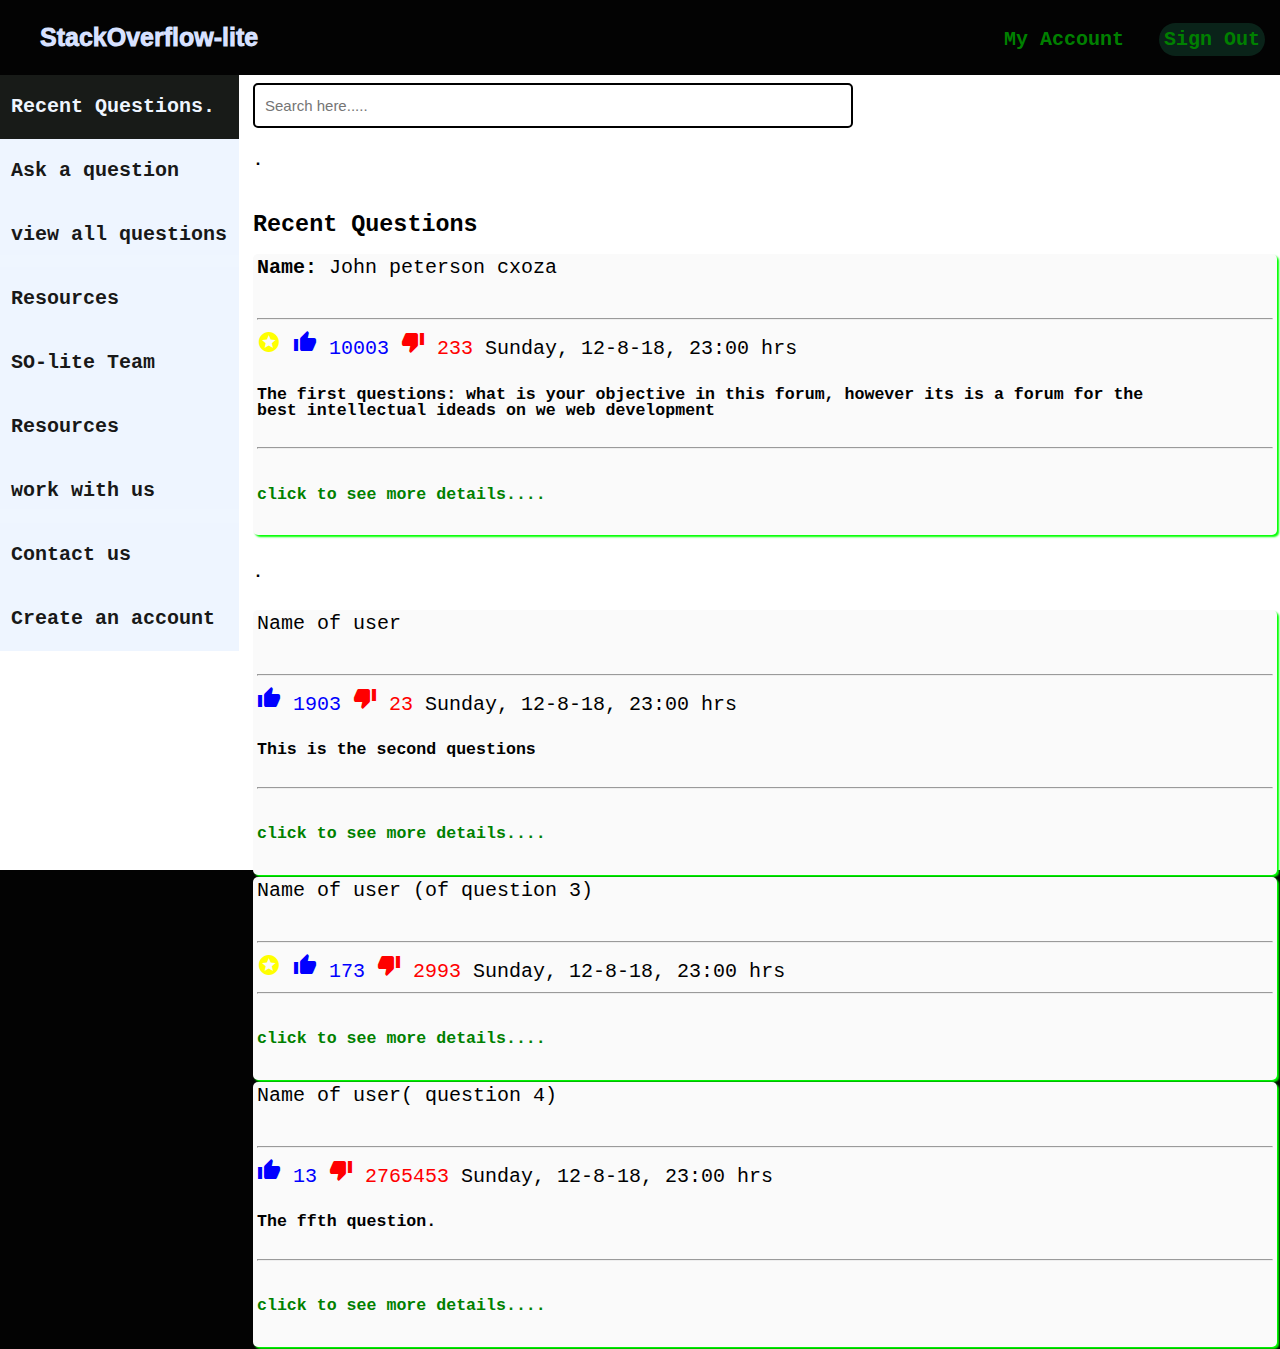
==== app/templates/index.html @ d8676da8 "[#159912371] Ft- homepage-with-questions" ====
<!DOCTYPE html>
<html lang="en">
<head>
    <meta charset="UTF-8">
    <meta name="viewpoint" content="width-device-width">
    <meta name="viewport" content="width=device-width, initial-scale=1, shrink-to-fit=no">
    <meta http-equiv="X-UA-Compatible" content="IE=edge">
    <meta name="description" content="Jeff Andeko's UI for StackOverflow-lite">
    <meta name="keywords" content="user interface, using html and css">
    <meta name="author" content="Jeff Andeko">
    <title> Home |StackOverflow-lite | Welcome to a platform where developers engage to build one another </title>
    <link rel="stylesheet" type="text/css" href="style.css">
    <link rel="stylesheet" href="https://fonts.googleapis.com/icon?family=Material+Icons">
</head>

<body>
<!-- The HTML code for Header -->
<header>
    <a href="#" class="header_icon"> <strong>StackOverflow-lite</strong></a>
    <div>
        <ul>
            <li><a href="Sign_up.html" class="sign_up"><strong>Sign Out</strong></a></li>
            <li><a href="Log_in.html"><strong>My Account</strong></a></li>

        </ul>
    </div>
</header>

<!-- HTML code for main section -->

<main id="main">

    <!--- search button for homepage--->

    <div class="container">
        <div class="first_div">
            <div class="side-menu">
                <a href="index.html" class="active"><strong>Recent Questions.</strong></a>
                <a href="Ask_question.html"><strong>Ask a question</strong></a>
                <a href="#"><strong>view all questions</strong></a>
                <a href="#"><strong>Resources</strong></a>
                <a href="#"><strong>SO-lite Team</strong></a>
                <a href="#"><strong>Resources</strong></a>
                <a href="#"><strong>work with us</strong></a>
                <a href="#"><strong>Contact us</strong></a>
                <a href="Sign_up.html"><strong>Create an account</strong></a>
            </div>
        </div>


        <div class="home2_div">

            <div class="home_forum">
                <div class="home_forum1">
                    <nav class="top_nav">
                        <form class="search" action="get what you have searched">
                            <input type="text" placeholder="Search here....." name="search">
                        </form>
                    </nav>
                    <div class="done">
                        <h5>.</h5>

                    </div>
                    <h3>Recent Questions</h3>
                </div>
                <div class="homeQuiz_area">
                    <div class="the_user"><strong>Name:</strong> John peterson cxoza</div>
                    <hr>
                    <span class="important"><a href="#"><i class="material-icons">stars</i></a></span>
                    <span class="likes"><a href="#"><i class="material-icons">thumb_up</i></a> 10003</span>
                    <span class="dislikes"><a href="#"><i class="material-icons">thumb_down</i></a> 233</span>
                    <span class="date%time">Sunday, 12-8-18, 23:00 hrs</span>
                    <h5>The first questions: what is your objective in this forum, however its is a forum for the<br>
                        best intellectual ideads on we
                        web development</h5>
                    <hr>
                    <div class="the_question">
                        <h5><a href="question_details.html"> click to see more details....</a></h5>
                    </div>

                </div>
                <div class="done">
                    <h5>.</h5>

                </div>
                <div class="homeQuiz_area">
                    <div class="the_user">Name of user</div>
                    <hr>
                    <span class="likes"><a href="#"><i class="material-icons">thumb_up</i></a> 1903</span>
                    <span class="dislikes"><a href="#"><i class="material-icons">thumb_down</i></a> 23</span>
                    <span class="date%time">Sunday, 12-8-18, 23:00 hrs</span>
                    <h5> This is the second questions</h5>
                    <hr>
                    <div class="the_question">
                        <h5><a href="question_details.html"> click to see more details....</a></h5>
                    </div>
                </div>
                <div class="done">

                </div>

                <div class="homeQuiz_area">
                    <div class="the_user">Name of user (of question 3)</div>
                    <hr>
                    <span class="important"><a href="#"><i class="material-icons">stars</i></a></span>
                    <span class="likes"><a href="#"><i class="material-icons">thumb_up</i></a> 173</span>
                    <span class="dislikes"><a href="#"><i class="material-icons">thumb_down</i></a> 2993</span>
                    <span class="date%time">Sunday, 12-8-18, 23:00 hrs</span>

                    <hr>
                    <div class="the_question">
                        <h5><a href="question_details.html"> click to see more details....</a></h5>
                    </div>

                </div>
                <div class="done">

                </div>
                <div class="homeQuiz_area">
                    <div class="the_user">Name of user( question 4)</div>
                    <hr>
                    <span class="likes"><a href="#"><i class="material-icons">thumb_up</i></a> 13</span>
                    <span class="dislikes"><a href="#"><i class="material-icons">thumb_down</i></a> 2765453</span>
                    <span class="datetime">Sunday, 12-8-18, 23:00 hrs</span>
                    <h5>The ffth question.</h5>
                    <hr>
                    <div class="the_question">
                        <h5><a href="question_details.html"> click to see more details....</a></h5>
                    </div>
                </div>
                <div class="done"></div>
            </div>
        </div>
        <div class="home3_div">
            <h1></h1>

        </div>
    </div>
</main>
<!-- html code for page footer-->
<footer id="footer">
    <div>
        <p>StackOverflow-lite: Created by Jeff Andeko <a href="https://github.com/jeffandeko">@jeffandeko</a></p>
    </div>
</footer>

</body>
</html>
---- app/templates/style.css ----
/* === Global CSS code ===*/

*{
    text-decoration: none;
    box-sizing: border-box;
 }

body {
    margin: 0;
    font-family:"Courier New", Courier, monospace;
    line-height: 1;
    font-size: 20px;
    text-align: center;
    background-color:rgb(3,3,3);
    opacity:1.5;

}
a {
    text-decoration: none;
    color:rgb(0,128,0);
    }

/*=== ==========CSS code for Header section === =======*/

header {
    background-color:rgb(3,3,3);
    width:100%;
    height:65px;
}

header .header_icon {
    font-family: 'Barlow', sans-serif;
    font-size:20px;
    font-weight:1000;
    color:rgb(215,225,275);
    display:block;
}
header div ul {
    display:block;
    margin:0 auto;
    width:fit-content;
}
 header div ul li {
    float: right;
    list-style: none;
    padding: 0 15px;
    color:rgb(0,128,0);
}

 header ul li a {
    font-family: "Courier New", Courier, monospace;
    font-size: 20px;
    color:rgb(0,128,0);
    padding:6px 14px;
    position:relative;
    top:-3px;
    border-radius:25px;
    padding: 5px 5px;
}

header ul li a:hover {
    background-color: rgb(247,250,256);
    padding:6px 14px;
    position:relative;
    top:-3px;
    color:rgb(139,0,0);
    border-radius:25px;
    padding: 5px 5px;
}



 @media only screen and (min-width: 600px) {
    header .header_icon {
        margin:25px 0;
        text-align: left;
        padding: 0 20px 0 40px;
        border-right: 3px solid rgb(3,3,3);
        float: left;
        font-size:25px;
    }
     header div ul {
        margin: 20px 0px 0px 20px;
        float: right;
    }

    header div ul li a {
        line-height: 45px;
    }
}
.sign_up {
    background-color:rgb(10,35,25);
    padding:6px 14px;
    position:relative;
    top:-3px;
    border-radius:25px;
    padding: 5px 5px;
}

.sign_up a:hover {
background-color: rgb(0,255,0);
}

/*== Main section === */

#main {
    padding:0px;
    margin:-5px;
    line-height:10px
}


.container {
    width:100%;
    height:100%;
    display: table;
    background-color:rgb(255,255,255);
    padding:0px;
}

div > div {
  display: table-cell;
}


.first_div {
    width:20%;
    line-height:40px;
}
.side-menu {
    width:100%;
    padding:0px;
    text-align:left;
    padding-left:4px;
 }

.side-menu a {
    background-color: rgb(237,245,255);
    opacity: .9;
    color:black;
    display:block;
    padding:12px;
    text-decoration:none;
}
.side-menu a:hover {
    background-color:rgb(0,128,0);
}

.side-menu a.active {
    background-color: rgb(0,3,0);
    color: rgb(237,245,255)
}
.second_div {
    width: 65%;

    height:calc(100vh - 100px);
    vertical-align:middle;

 }
 /* ==== Index/homepage css==============*/
 /*search area*/
nav.top_nav {
    background:rgb(255,255,255);
    min-height:50px;
    line-height:50px;
    position:;
    width:100%;
 }
.open {
    width:100%;
    min-height:20px;
    position:relative;
}
 form.search input[type=text] {
    padding:10px;
    line-height:60px;
    font-size:15px;
    border:2px solid black;
    float:center;
    width:800px;
    background:rgb(255,255,255);
    margin:auto;max-width:600px;
    margin:auto;max-height:50px;
}

.second_div h1 {
    font-size: 75px;
    font-weight: 1000;
    line-height: 50px;
    color: rgb(0,0,0);
    text-align: center;
    text-shadow: 2px 2px 4px rgb(2,3,3);
}
.second_div h2 {
    font-family:'Anton', sans-serif;
    font-family:'Righteous', cursive;
    font-size: 25px;
    font-weight: 100;
    font-style: italic;
    line-height: 40px;
    color:rgb(3,3,3);
    text-align: center;
    text-shadow: 1px 1px 2px rgb(2, 2, 2);
}
.second_div h3 {
    font-family:'Anton', sans-serif;
    font-family:'Righteous', cursive;
    font-size: 45px;
    font-weight: 100;
    font-style: bold;
    line-height: 20px;
    color:rgb(0, 248,0);
    text-align: center;
    text-shadow: 4px 4px 10px (21,22,27);
}

  .home2_div {
    width:40%;
    margin:0;
    height:calc(100vh - 100px);
 }
 .home2_div h2 {
    font-size:45px;
    font-weight: 800;
    line-height:0;
    color: rgb(0,255,0);
    text-align:left;

}
  .home_forum {
  text-align: left;
  margin-left:0px;
  position:absolute;
  border-radius: 10px;
  width:80%;
  padding:0%;
}
.done{
    line-height:1;
    min-height:10px;
}
.homeQuiz_area {
  float:left;
  width:100%;
  line-height:1;
  margin-bottom:2px;
  background-color:rgb(250,250,250);
  box-shadow:2px 2px 2px rgb(0,255,0);
  padding:4px;
  border-radius:5px;
}
 .the_user {
  width:100%;
  height:50px;
 }
 .likes {
     width:100%;
     height:50px;
     color:rgb(0,0,255);
}
.likes a{
     color:rgb(0,0,255);
 }
 .dislikes {
     width:100%;
     height:50px;
     color:rgb(255,0,0);
}
 .dislikes a{
     color:rgb(255,0,0);
}
.important {
     width:100%;
     height:50px;
     color:rgb(0,0,255);
}
.important a{
     color:rgb(255,255,0);
  }
 .dislikes {
     width:100%;
     height:50px;
     color:rgb(255,0,0);
}
 .dislikes a{
     color:rgb(255,0,0);
}
 .stars {
     width:100%;
     height:50px;
     color:rgb(255,255,0);
}
 .stars a{
     color:rgb(255,25,255);
}
 .datetime{
     width:100%;
     height:50px;
}
.clear {
     clear: left; display: block;
 }
.the_question {
     width:100%;
     height:50px;
 }
 /*==== question details===*/
 .answer_div{
 }
 .quiz_details {
  float:center;
  margin:5px;
  position:absolute;
  border-radius:10px;
  padding:4%;
}
 .answer textarea {
    width: 100%;
    padding: 6px 15px;
    margin: 4px 0;
    display:inline-block;
    border-radius:15px;
    border: 2px solid rgb(0,0,0);
    box-sizing: border-box;
    opacity: 0.5;
    font-size:25px;
    font-weight:bold;
    color:rgb(0,0,0);
 }

 /* material icon features */
 .material-icons {
  font-family:'Material Icons';
  font-weight:normal;
  font-style:normal;
  font-size:64px;
  display: inline-block;
  line-height:1.5;
  text-transform:none;
  letter-spacing:normal;
  word-wrap: normal;
  white-space: nowrap;
  direction:ltr;
  -webkit-font-smoothing: antialiased;
  /* Support for Safari and Chrome. */
  text-rendering: optimizeLegibility;
   -moz-osx-font-smoothing: grayscale;
   font-feature-settings: 'liga';
}
.signing_button {
    display: inline-block;
    background: rgb(3,3,3);
    color: rbg(237,247,257);
    text-decoration: none;
    padding: 1em 2em;
    border: 1px solid rgb(0,6,6);
    margin: .25em 0;
    border-radius:25px;
}
.signing_button1 {
    display: inline-block;
    background: rgb(0,3,3);
    color: rgb(237,247,257);
    text-decoration: none;
    padding: 1em 2em;
    border: 1px solid rgb(6,6,6);
    margin: .25em 0;
    border-radius:25px;
}

.signing_button a:hover {
    display: inline-block;
    background: rgb(0,128,0);
    color:rgb(255,255,255);
    text-decoration: none;
    padding: 1em 2em;
    border: 1px solid rgb(0,6,6);
    margin: .25em 0;
    border-radius:25px;
}


.third+_div {
    width: 15%;
 }


 /*=====================================================*/

 /*== CSS for sign up page==*/
#sign-up {
    position:relative;
    margin:0;
    line-height:40px;
    background-color:rgb(255,255,255);
    height:90%;
    box-shadow: 2px 2px 8px rgb(3,3,3);
}

.sign-email {
    position:relative;
    text-align:center;
    top:0px;
    left:0px;
    right:0px;
    margin-left: auto;
    margin-right: auto;
    box-sizing:border-box;
    padding:25px;
    width:850px;
    height:400px;
    color:rgb(0,228,0);
    background-color:rgb(3,3,3);
    opacity:0.9
 }
.sign-email h1 {
    margin:0px 25px 0px 0px;
    font-weight:550;
    font-size:25px;
}

input[type="text"],
input[type="password"],
input[type=" confirm password"] {
    position:relative;
    height:35px;
    top:8px;
    left:0px;
    right:0px;
    margin-left: auto;
    margin-right: auto;
    margin-bottom:20px;
    display:block;
    box-sizing:border-box;
    padding:6px;
    width:350px;
    height:45px;
    border:none;
    outline:none;
    border-radius:5px;


}

input[type="submit"] {
    margin-bottom:25px;
    margin-top:15px;
    margin-left:0px;
    padding:2px;
    width:150px;
    height:35px;
    color:rgb(0,3,0);
    border-radius:10px;
    background:rgb(0,128,0);
    border:none;
    font-family:"Courier New", Courier, monospace;
    font-size:25px;
    font-weight:1850px;

}

input[type="submit"]:hover,
input[type="submit"]:focus {
    background:rgb(173,255,47);
    transition:0.5s ease;
 }

.sign-social {
    position:relative;
    text-align:center;
    top:0px;
    left:0px;
    right:0px;
    margin-left: auto;
    margin-right: auto;
}
.sign-social h1 {
    margin:0px 25px 0px 0px;
    font-weight:550;
    font-size:25px;
 }

button.sign {
    margin-bottom:20px;
    width:250px;
    height:55px;
    border:none;
    border-radius:5px;
    cursor:pointer;
    opacity:1;
}

.facebook {
    background:rgb(50, 80, 142);
}
.google {
    background:rgb(221, 75, 57)
}
.github {
    background:rgb(36, 41, 46)
}


/*===== css for login page=======*/

#log-in {
    position:relative;
    margin:0;
    line-height:60px;
    text-size:35px;
    height:900px;
    background-color:rgb(255,255,255);
    box-shadow: 2px 2px 8px rgb(1,1,1);
}





/*============= footer css=================*/

#footer {
    padding: 1px;
    background-color: rgb(3,3,3);
    color: rgb(215,225,275);
    text-align:center;
    line-height:10px;
}


@media only screen and (min-width: 1000px) {
    #footer ul {
        padding-right: 10px;
    }
}
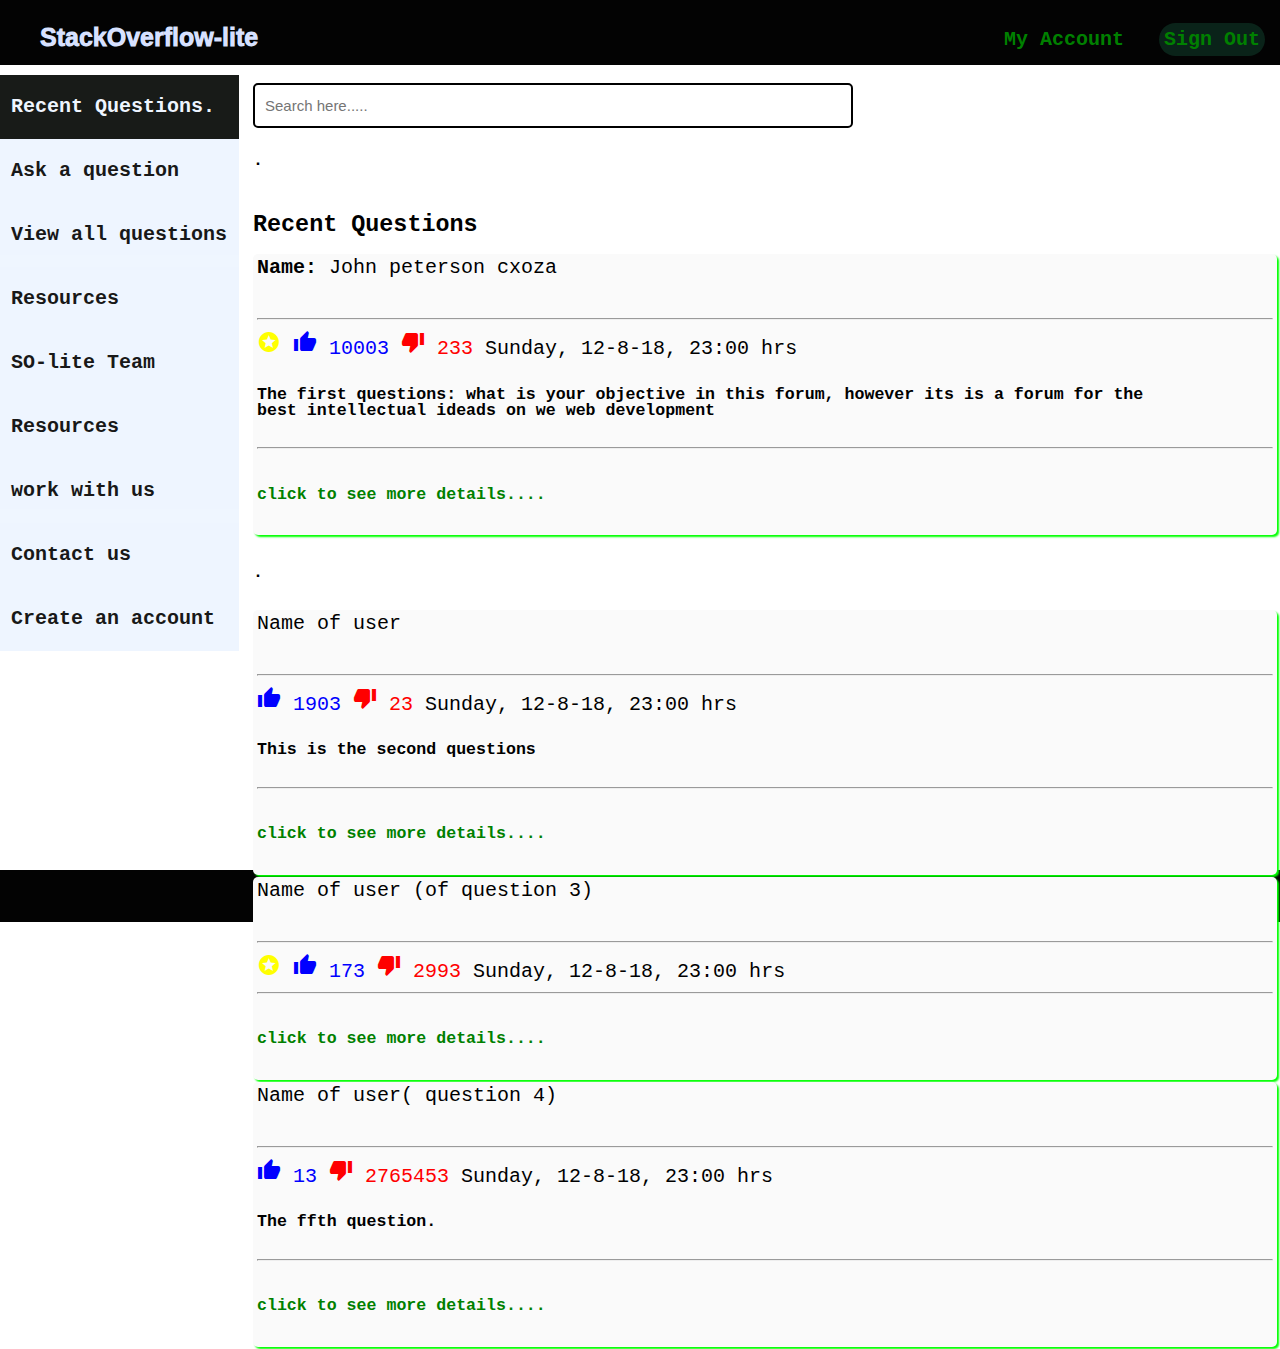
==== commit 1dd41eb0: "Merge pull request #7 from jeffandeko/master" ====
--- a/app/templates/index.html
+++ b/app/templates/index.html
@@ -36,8 +36,8 @@
         <div class="first_div">
             <div class="side-menu">
                 <a href="index.html" class="active"><strong>Recent Questions.</strong></a>
-                <a href="Ask_question.html"><strong>Ask a question</strong></a>
-                <a href="#"><strong>view all questions</strong></a>
+                <a href="ask_question.html"><strong>Ask a question</strong></a>
+                <a href="all_questions"><strong>View all questions</strong></a>
                 <a href="#"><strong>Resources</strong></a>
                 <a href="#"><strong>SO-lite Team</strong></a>
                 <a href="#"><strong>Resources</strong></a>
--- a/app/templates/style.css
+++ b/app/templates/style.css
@@ -11,9 +11,8 @@
     line-height: 1;
     font-size: 20px;
     text-align: center;
-    background-color:rgb(3,3,3);
+    background-color:rgb(255,255,255);
     opacity:1.5;
-
 }
 a {
     text-decoration: none;
@@ -515,8 +514,6 @@
 
 
 
-
-
 /*============= footer css=================*/
 
 #footer {
